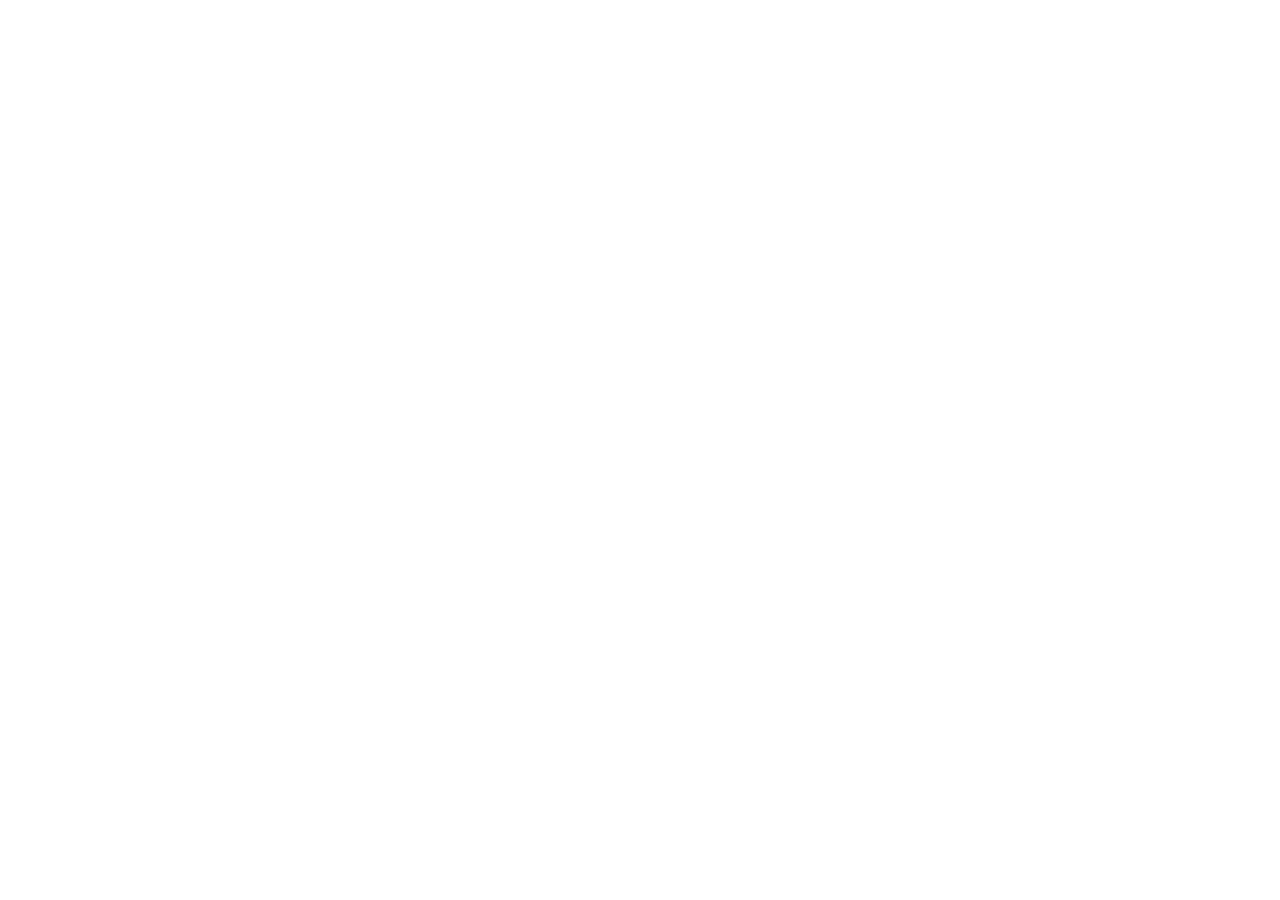
==== Web Dev Simplified Clock/index.html @ cbaca0cb "Initial Setup" ====
<!DOCTYPE html>
<html lang="en">
  <head>
    <meta charset="UTF-8" />
    <meta name="viewport" content="width=device-width, initial-scale=1.0" />
    <link rel="stylesheet" href="style.css" />
    <title>Clock</title>
  </head>
  <body>
    <script src="main.js"></script>
  </body>
</html>
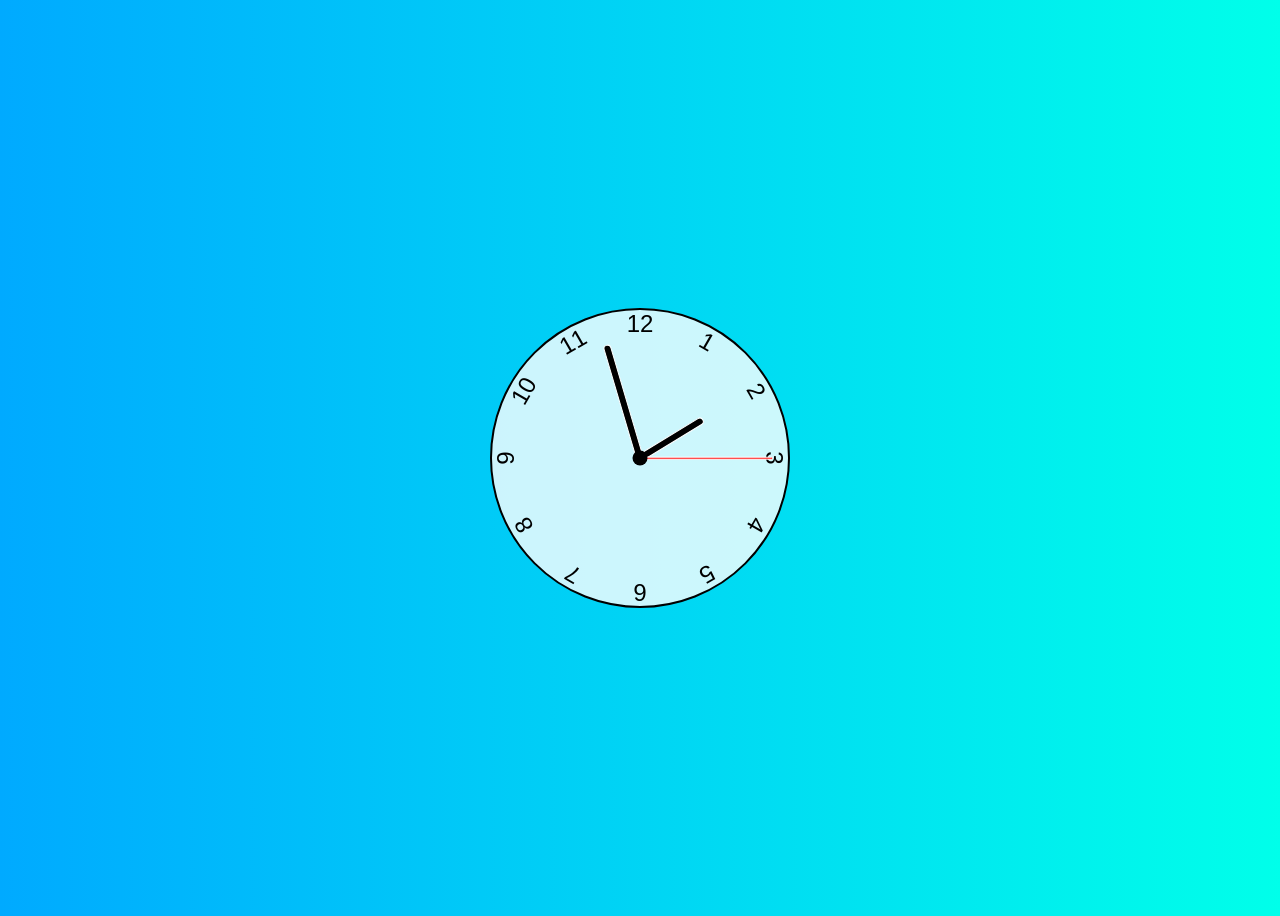
==== commit bbab0571: "Final commit" ====
--- a/Web Dev Simplified Clock/index.html
+++ b/Web Dev Simplified Clock/index.html
@@ -7,6 +7,23 @@
     <title>Clock</title>
   </head>
   <body>
+    <div class="clock">
+      <div class="hand hour" data-hour-hand></div>
+      <div class="hand minute" data-minute-hand></div>
+      <div class="hand second" data-second-hand></div>
+      <div class="number number1">1</div>
+      <div class="number number2">2</div>
+      <div class="number number3">3</div>
+      <div class="number number4">4</div>
+      <div class="number number5">5</div>
+      <div class="number number6">6</div>
+      <div class="number number7">7</div>
+      <div class="number number8">8</div>
+      <div class="number number9">9</div>
+      <div class="number number10">10</div>
+      <div class="number number11">11</div>
+      <div class="number number12">12</div>
+    </div>
     <script src="main.js"></script>
   </body>
 </html>
--- a/Web Dev Simplified Clock/style.css
+++ b/Web Dev Simplified Clock/style.css
@@ -0,0 +1,87 @@
+*, *::after, *::before {
+    box-sizing: border-box;
+    font-family: Gotham Rounded, sans-serif;
+}
+
+body {
+    background: linear-gradient(to right, hsl(200, 100%, 50%), hsl(175, 100%, 50%));
+    display: flex;
+    justify-content: center;
+    align-items: center;
+    min-height: 100vh;
+    overflow: hidden;
+}
+
+.clock {
+    width: 300px;
+    height: 300px;
+    background-color: rgba(255, 255, 255, .8);
+    border-radius: 50%;
+    border: 2px solid black;
+    position: relative;
+}
+
+.clock .number {
+    --rotation: 0;
+    position: absolute;
+    width: 100%;
+    height: 100%;
+    text-align: center;
+    transform: rotate(var(--rotation));
+    font-size: 1.5rem;
+}
+
+.clock .number1 { --rotation: 30deg; }
+.clock .number2 { --rotation: 60deg; }
+.clock .number3 { --rotation: 90deg; }
+.clock .number4 { --rotation: 120deg; }
+.clock .number5 { --rotation: 150deg; }
+.clock .number6 { --rotation: 180deg; }
+.clock .number7 { --rotation: 210deg; }
+.clock .number8 { --rotation: 240deg; }
+.clock .number9 { --rotation: 270deg; }
+.clock .number10 { --rotation: 300deg; }
+.clock .number11 { --rotation: 330deg; }
+
+.clock .hand {
+    --rotation: 0;
+    position: absolute;
+    bottom: 50%;
+    left: 50%;
+    background-color: black;
+    border: 1px solid white;
+    border-top-left-radius: 10px;
+    border-top-right-radius: 10px;
+    transform-origin: bottom;
+    transform: translateX(-50%) rotate(calc(var(--rotation) * 1deg));
+    z-index: 10;
+}
+
+.clock .hand.second {
+    width: 3px;
+    height: 45%;
+    background-color: red;
+}
+.clock .hand.minute {
+    width: 8px;
+    height: 40%;
+    background-color: black;
+}
+.clock .hand.hour {
+    width: 8px;
+    height: 25%;
+    background-color: black;
+}
+
+.clock::after {
+    content: '';
+    position: absolute;
+    background-color: black;
+    border-radius: 50%;
+    width: 15px;
+    height: 15px;
+    top: 50%;
+    left: 50%;
+    transform: translate(-50%, -50%);
+    z-index: 11;
+}
